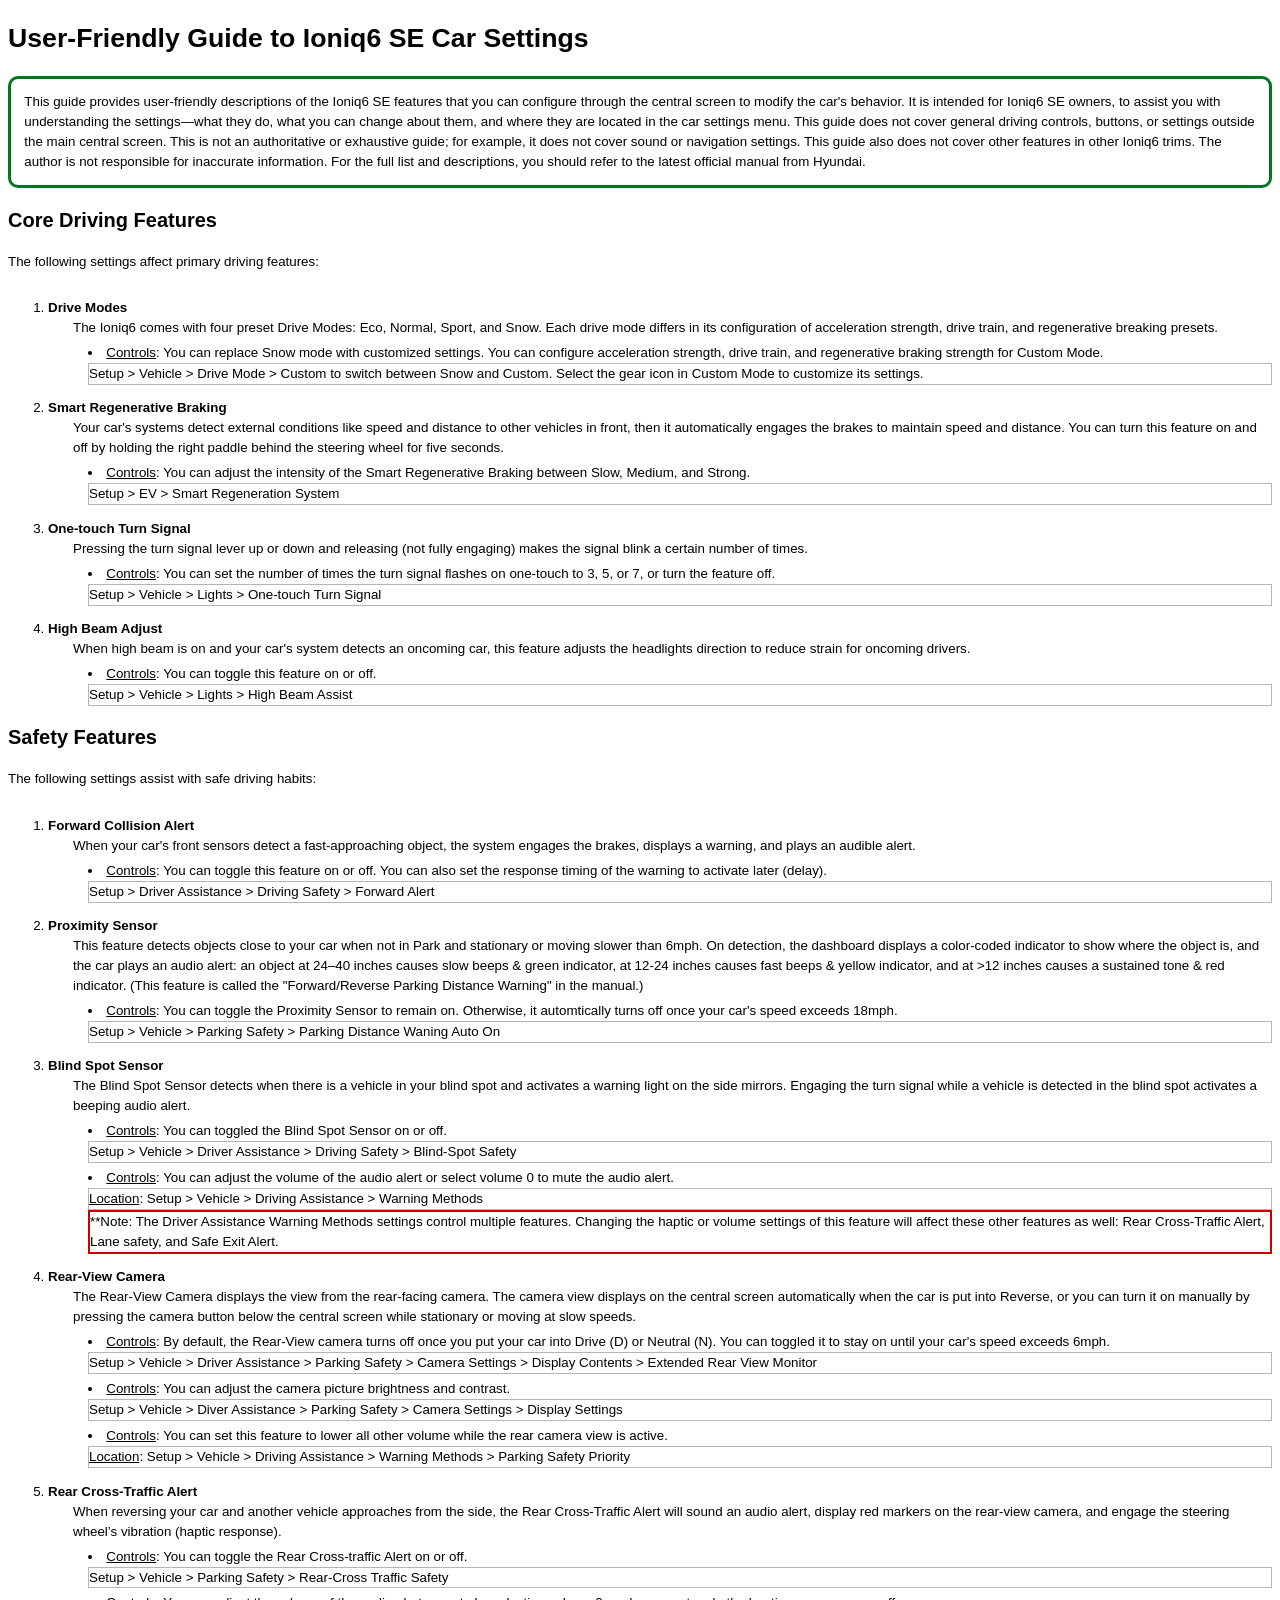
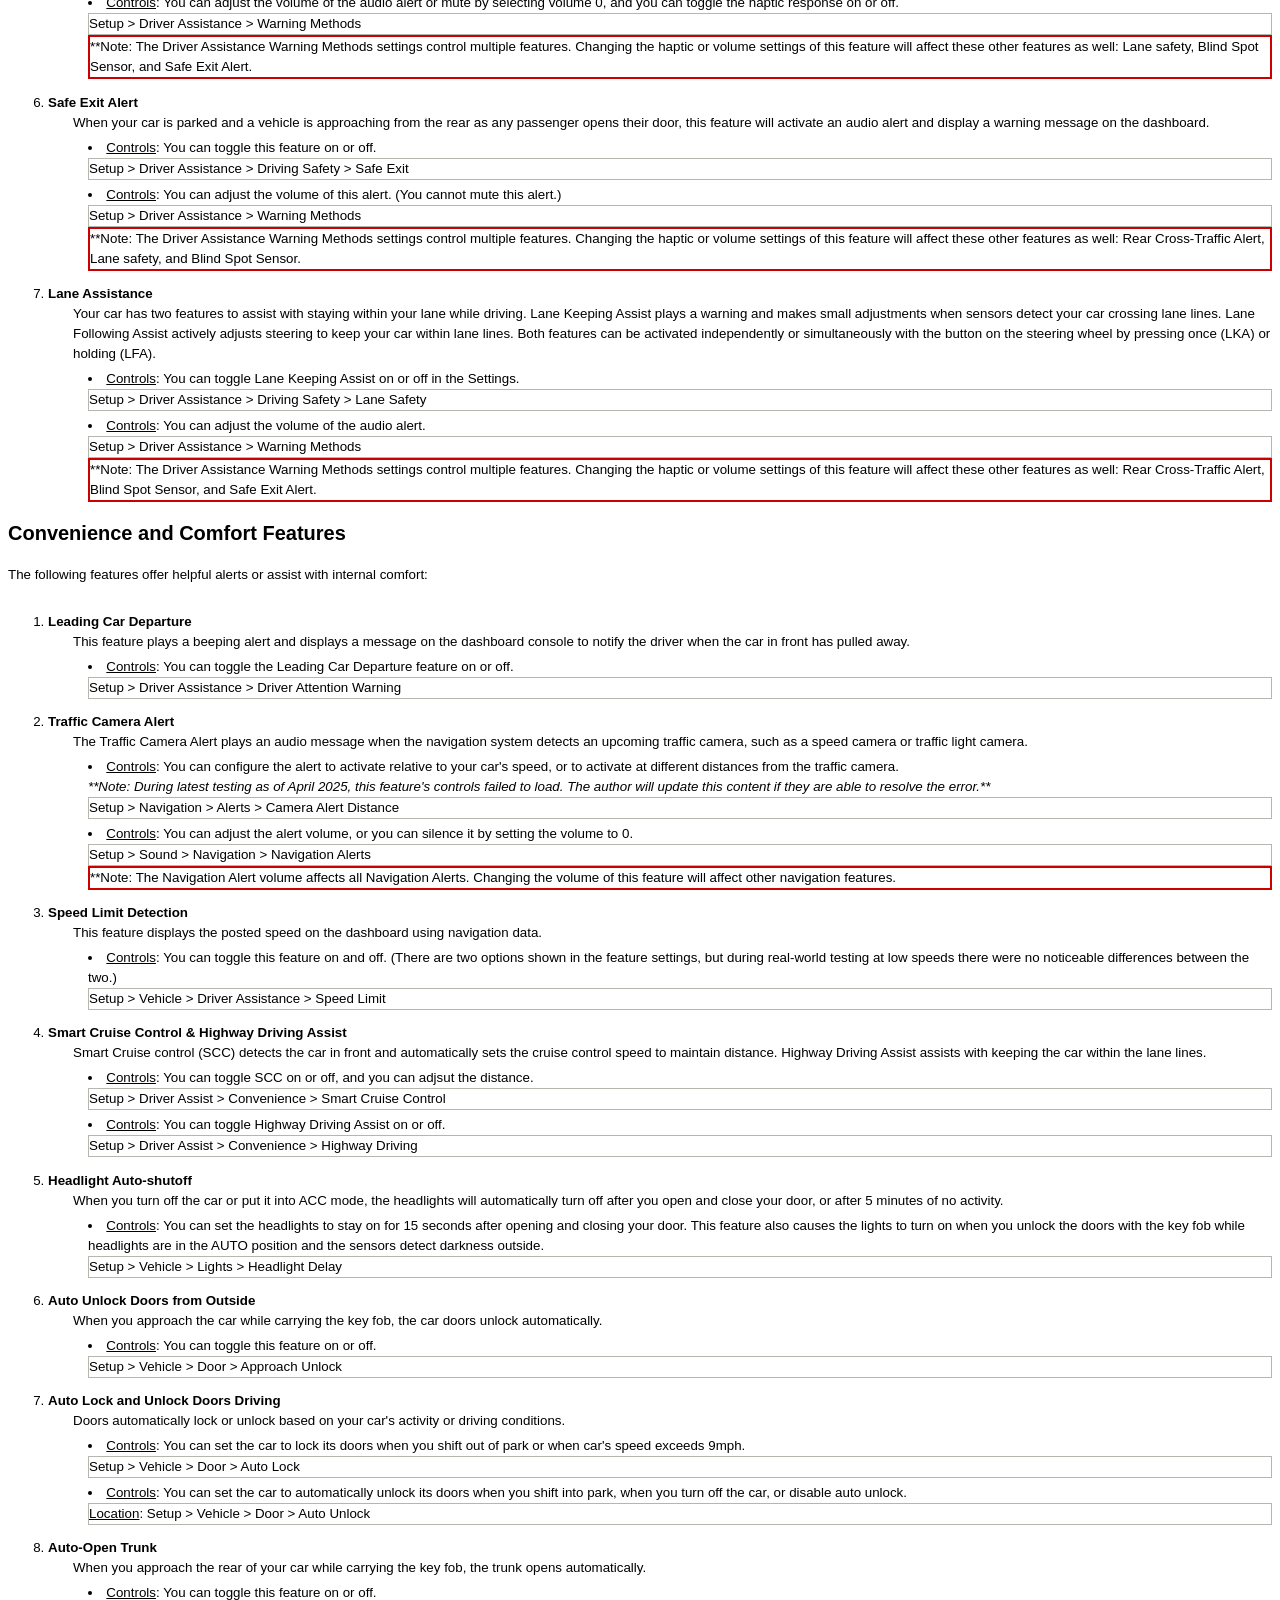
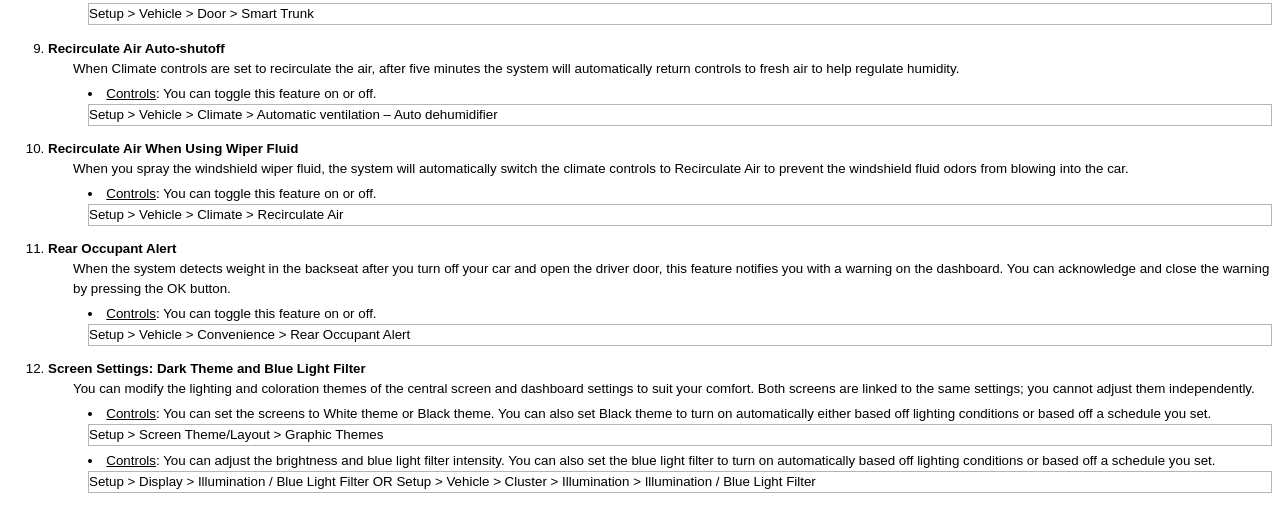
==== assets/files/Ionic6-Manual.html @ aa96e84f "Updated portfolio assets" ====
<!DOCTYPE HTML>
<html>
   <head>
      <meta http-equiv="Content-Type" content="text/html; charset=UTF-8">
      <title>User-Friendly Guide to Ioniq6 SE Car Settings</title>
   </head>
   <body style="font-family:Arial;font-size:10pt;line-height:1.5">
      <h1>User-Friendly Guide to Ioniq6 SE Car Settings</h1>
      <div>
         <p style="border-width:3px;border-style:solid;border-color:#047521;border-radius:10px;padding:1em;">
            	This guide provides user-friendly descriptions of the Ioniq6 SE features that you
            can configure through the central screen to modify the car's behavior. It is intended
            for Ioniq6 SE owners, to assist you with understanding the settings—what they do,
            what you can change about them, and where they are located in the car settings menu.
            This guide does not cover general driving controls, buttons, or settings outside the
            main central screen. This is not an authoritative or exhaustive guide; for example,
            it does not cover sound or navigation settings. This guide also does not cover other
            features in other Ioniq6 trims. The author is not responsible for inaccurate information.
            For the full list and descriptions, you should refer to the latest official manual
            from Hyundai.
            	</p>
      </div>
      <div>
         <h2>Core Driving Features</h2>
         <p>The following settings affect primary driving features:</p>
         <ol>
            <div>
               <li style="padding-top:1em"> <b>Drive Modes</b> <br><div style="padding-left:25px"> The Ioniq6 comes with four preset Drive Modes: Eco, Normal, Sport, and Snow. Each
                     drive mode differs in its configuration of acceleration strength, drive train, and
                     regenerative breaking presets.</div>
                  <ul style="padding-top:5px">
                     <li style="display:list-item;list-style-position:inside;list-style-type:disc"> <u>Controls</u>: You can replace Snow mode with customized settings. You can configure acceleration
                        strength, drive train, and regenerative braking strength for Custom Mode.</li>
                  </ul>
                  <div style="margin-left:40px;border-width:1px;border-style:solid;border-color:#b4b7ae"> Setup &gt; Vehicle &gt; Drive Mode &gt; Custom to switch between Snow and Custom. Select the
                     gear icon in Custom Mode to customize its settings.</div>
               </li>
               <li style="padding-top:1em"> <b>Smart Regenerative Braking</b> <br><div style="padding-left:25px"> Your car's systems detect external conditions like speed and distance to other vehicles
                     in front, then it automatically engages the brakes to maintain speed and distance.
                     You can turn this feature on and off by holding the right paddle behind the steering
                     wheel for five seconds.</div>
                  <ul style="padding-top:5px">
                     <li style="display:list-item;list-style-position:inside;list-style-type:disc"> <u>Controls</u>: You can adjust the intensity of the Smart Regenerative Braking between Slow, Medium,
                        and Strong.</li>
                  </ul>
                  <div style="margin-left:40px;border-width:1px;border-style:solid;border-color:#b4b7ae"> Setup &gt; EV &gt; Smart Regeneration System </div>
               </li>
               <li style="padding-top:1em"> <b>One-touch Turn Signal</b> <br><div style="padding-left:25px"> Pressing the turn signal lever up or down and releasing (not fully engaging) makes
                     the signal blink a certain number of times.</div>
                  <ul style="padding-top:5px">
                     <li style="display:list-item;list-style-position:inside;list-style-type:disc"> <u>Controls</u>: You can set the number of times the turn signal flashes on one-touch to 3, 5, or
                        7, or turn the feature off.</li>
                  </ul>
                  <div style="margin-left:40px;border-width:1px;border-style:solid;border-color:#b4b7ae"> Setup &gt; Vehicle &gt; Lights &gt; One-touch Turn Signal</div>
               </li>
               <li style="padding-top:1em"> <b>High Beam Adjust</b> <br><div style="padding-left:25px"> When high beam is on and your car's system detects an oncoming car, this feature
                     adjusts the headlights direction to reduce strain for oncoming drivers.</div>
                  <ul style="padding-top:5px">
                     <li style="display:list-item;list-style-position:inside;list-style-type:disc"> <u>Controls</u>: You can toggle this feature on or off.</li>
                  </ul>
                  <div style="margin-left:40px;border-width:1px;border-style:solid;border-color:#b4b7ae"> Setup &gt; Vehicle &gt; Lights &gt; High Beam Assist</div>
               </li>
            </div>
         </ol>
      </div>
      <div>
         <h2>Safety Features</h2>
         <p>The following settings assist with safe driving habits:</p>
         <ol>
            <div>
               <li style="padding-top:1em"> <b>Forward Collision Alert</b> <br><div style="padding-left:25px"> When your car's front sensors detect a fast-approaching object, the system engages
                     the brakes, displays a warning, and plays an audible alert.</div>
                  <ul style="padding-top:5px">
                     <li style="display:list-item;list-style-position:inside;list-style-type:disc"> <u>Controls</u>: You can toggle this feature on or off. You can also set the response timing of the
                        warning to activate later (delay).</li>
                  </ul>
                  <div style="margin-left:40px;border-width:1px;border-style:solid;border-color:#b4b7ae"> Setup &gt; Driver Assistance &gt; Driving Safety &gt; Forward Alert</div>
               </li>
               <li style="padding-top:1em"> <b>Proximity Sensor</b> <br><div style="padding-left:25px">This feature detects objects close to your car when not in Park and stationary or
                     moving slower than 6mph. On detection, the dashboard displays a color-coded indicator
                     to show where the object is, and the car plays an audio alert: an object at 24–40
                     inches causes slow beeps &amp; green indicator, at 12-24 inches causes fast beeps &amp; yellow
                     indicator, and at &gt;12 inches causes a sustained tone &amp; red indicator. (This feature
                     is called the "Forward/Reverse Parking Distance Warning" in the manual.) </div>
                  <ul style="padding-top:5px">
                     <li style="display:list-item;list-style-position:inside;list-style-type:disc"> <u>Controls</u>: You can toggle the Proximity Sensor to remain on. Otherwise, it automtically turns
                        off once your car's speed exceeds 18mph.</li>
                  </ul>
                  <div style="margin-left:40px;border-width:1px;border-style:solid;border-color:#b4b7ae"> Setup &gt; Vehicle &gt; Parking Safety &gt; Parking Distance Waning Auto On </div>
               </li>
               <li style="padding-top:1em"> <b>Blind Spot Sensor</b> <br><div style="padding-left:25px">The Blind Spot Sensor detects when there is a vehicle in your blind spot and activates
                     a warning light on the side mirrors. Engaging the turn signal while a vehicle is detected
                     in the blind spot activates a beeping audio alert.</div>
                  <ul style="padding-top:5px">
                     <li style="display:list-item;list-style-position:inside;list-style-type:disc"> <u>Controls</u>: You can toggled the Blind Spot Sensor on or off.</li>
                  </ul>
                  <div style="margin-left:40px;border-width:1px;border-style:solid;border-color:#b4b7ae">Setup &gt; Vehicle &gt; Driver Assistance &gt; Driving Safety &gt; Blind-Spot Safety</div>
                  <ul style="padding-top:5px">
                     <li style="display:list-item;list-style-position:inside;list-style-type:disc"> <u>Controls</u>: You can adjust the volume of the audio alert or select volume 0 to mute the audio
                        alert.</li>
                  </ul>
                  <div style="margin-left:40px;border-width:1px;border-style:solid;border-color:#b4b7ae"> <u>Location</u>: Setup &gt; Vehicle &gt; Driving Assistance &gt; Warning Methods </div>
                  <div style="margin-left:40px;border-width:2px;border-style:solid;border-color:#cc0000">**Note: The Driver Assistance Warning Methods settings control multiple features.
                     Changing the haptic or volume settings of this feature will affect these other features
                     as well: Rear Cross-Traffic Alert, Lane safety, and Safe Exit Alert. </div>
               </li>
               <li style="padding-top:1em"> <b>Rear-View Camera</b> <br><div style="padding-left:25px">The Rear-View Camera displays the view from the rear-facing camera. The camera view
                     displays on the central screen automatically when the car is put into Reverse, or
                     you can turn it on manually by pressing the camera button below the central screen
                     while stationary or moving at slow speeds.</div>
                  <ul style="padding-top:5px">
                     <li style="display:list-item;list-style-position:inside;list-style-type:disc"> <u>Controls</u>: By default, the Rear-View camera turns off once you put your car into Drive (D)
                        or Neutral (N). You can toggled it to stay on until your car's speed exceeds 6mph.</li>
                  </ul>
                  <div style="margin-left:40px;border-width:1px;border-style:solid;border-color:#b4b7ae">Setup &gt; Vehicle &gt; Driver Assistance &gt; Parking Safety &gt; Camera Settings &gt; Display Contents
                     &gt; Extended Rear View Monitor</div>
                  <ul style="padding-top:5px">
                     <li style="display:list-item;list-style-position:inside;list-style-type:disc"> <u>Controls</u>: You can adjust the camera picture brightness and contrast.</li>
                  </ul>
                  <div style="margin-left:40px;border-width:1px;border-style:solid;border-color:#b4b7ae">Setup &gt; Vehicle &gt; Diver Assistance &gt; Parking Safety &gt; Camera Settings &gt; Display Settings</div>
                  <ul style="padding-top:5px">
                     <li style="display:list-item;list-style-position:inside;list-style-type:disc"> <u>Controls</u>: You can set this feature to lower all other volume while the rear camera view is
                        active.</li>
                  </ul>
                  <div style="margin-left:40px;border-width:1px;border-style:solid;border-color:#b4b7ae"> <u>Location</u>: Setup &gt; Vehicle &gt; Driving Assistance &gt; Warning Methods &gt; Parking Safety Priority</div>
               </li>
               <li style="padding-top:1em"> <b>Rear Cross-Traffic Alert</b> <br><div style="padding-left:25px">When reversing your car and another vehicle approaches from the side, the Rear Cross-Traffic
                     Alert will sound an audio alert, display red markers on the rear-view camera, and
                     engage the steering wheel’s vibration (haptic response).</div>
                  <ul style="padding-top:5px">
                     <li style="display:list-item;list-style-position:inside;list-style-type:disc"> <u>Controls</u>: You can toggle the Rear Cross-traffic Alert on or off.</li>
                  </ul>
                  <div style="margin-left:40px;border-width:1px;border-style:solid;border-color:#b4b7ae">Setup &gt; Vehicle &gt; Parking Safety &gt; Rear-Cross Traffic Safety</div>
                  <ul style="padding-top:5px">
                     <li style="display:list-item;list-style-position:inside;list-style-type:disc"> <u>Controls</u>: You can adjust the volume of the audio alert or mute by selecting volume 0, and
                        you can toggle the haptic response on or off.</li>
                  </ul>
                  <div style="margin-left:40px;border-width:1px;border-style:solid;border-color:#b4b7ae">Setup &gt; Driver Assistance &gt; Warning Methods </div>
                  <div style="margin-left:40px;border-width:2px;border-style:solid;border-color:#cc0000">**Note: The Driver Assistance Warning Methods settings control multiple features.
                     Changing the haptic or volume settings of this feature will affect these other features
                     as well: Lane safety, Blind Spot Sensor, and Safe Exit Alert. </div>
               </li>
               <li style="padding-top:1em"> <b>Safe Exit Alert</b> <br><div style="padding-left:25px">When your car is parked and a vehicle is approaching from the rear as any passenger
                     opens their door, this feature will activate an audio alert and display a warning
                     message on the dashboard.</div>
                  <ul style="padding-top:5px">
                     <li style="display:list-item;list-style-position:inside;list-style-type:disc"> <u>Controls</u>: You can toggle this feature on or off.</li>
                  </ul>
                  <div style="margin-left:40px;border-width:1px;border-style:solid;border-color:#b4b7ae"> Setup &gt; Driver Assistance &gt; Driving Safety &gt; Safe Exit</div>
                  <ul style="padding-top:5px">
                     <li style="display:list-item;list-style-position:inside;list-style-type:disc"> <u>Controls</u>: You can adjust the volume of this alert. (You cannot mute this alert.) </li>
                  </ul>
                  <div style="margin-left:40px;border-width:1px;border-style:solid;border-color:#b4b7ae">Setup &gt; Driver Assistance &gt; Warning Methods </div>
                  <div style="margin-left:40px;border-width:2px;border-style:solid;border-color:#cc0000">**Note: The Driver Assistance Warning Methods settings control multiple features.
                     Changing the haptic or volume settings of this feature will affect these other features
                     as well: Rear Cross-Traffic Alert, Lane safety, and Blind Spot Sensor. </div>
               </li>
               <li style="padding-top:1em"> <b>Lane Assistance</b> <br><div style="padding-left:25px"> Your car has two features to assist with staying within your lane while driving.
                     Lane Keeping Assist plays a warning and makes small adjustments when sensors detect
                     your car crossing lane lines. Lane Following Assist actively adjusts steering to keep
                     your car within lane lines. Both features can be activated independently or simultaneously
                     with the button on the steering wheel by pressing once (LKA) or holding (LFA).</div>
                  <ul style="padding-top:5px">
                     <li style="display:list-item;list-style-position:inside;list-style-type:disc"> <u>Controls</u>: You can toggle Lane Keeping Assist on or off in the Settings.</li>
                  </ul>
                  <div style="margin-left:40px;border-width:1px;border-style:solid;border-color:#b4b7ae"> Setup &gt; Driver Assistance &gt; Driving Safety &gt; Lane Safety</div>
                  <ul style="padding-top:5px">
                     <li style="display:list-item;list-style-position:inside;list-style-type:disc"> <u>Controls</u>: You can adjust the volume of the audio alert.</li>
                  </ul>
                  <div style="margin-left:40px;border-width:1px;border-style:solid;border-color:#b4b7ae"> Setup &gt; Driver Assistance &gt; Warning Methods </div>
                  <div style="margin-left:40px;border-width:2px;border-style:solid;border-color:#cc0000">**Note: The Driver Assistance Warning Methods settings control multiple features.
                     Changing the haptic or volume settings of this feature will affect these other features
                     as well: Rear Cross-Traffic Alert, Blind Spot Sensor, and Safe Exit Alert. </div>
               </li>
            </div>
         </ol>
      </div>
      <div>
         <h2>Convenience and Comfort Features</h2>
         <p>The following features offer helpful alerts or assist with internal comfort:</p>
         <ol>
            <div>
               <li style="padding-top:1em"> <b>Leading Car Departure</b> <br><div style="padding-left:25px">This feature plays a beeping alert and displays a message on the dashboard console
                     to notify the driver when the car in front has pulled away.</div>
                  <ul style="padding-top:5px">
                     <li style="display:list-item;list-style-position:inside;list-style-type:disc"> <u>Controls</u>: You can toggle the Leading Car Departure feature on or off.</li>
                  </ul>
                  <div style="margin-left:40px;border-width:1px;border-style:solid;border-color:#b4b7ae"> Setup &gt; Driver Assistance &gt; Driver Attention Warning</div>
               </li>
               <li style="padding-top:1em"> <b>Traffic Camera Alert</b> <br><div style="padding-left:25px"> The Traffic Camera Alert plays an audio message when the navigation system detects
                     an upcoming traffic camera, such as a speed camera or traffic light camera.</div>
                  <ul style="padding-top:5px">
                     <li style="display:list-item;list-style-position:inside;list-style-type:disc"> <u>Controls</u>: You can configure the alert to activate relative to your car's speed, or to activate
                        at different distances from the traffic camera. <br><i>**Note: During latest testing as of April 2025, this feature's controls failed to
                           load. The author will update this content if they are able to resolve the error.**</i> </li>
                  </ul>
                  <div style="margin-left:40px;border-width:1px;border-style:solid;border-color:#b4b7ae"> Setup &gt; Navigation &gt; Alerts &gt; Camera Alert Distance</div>
                  <ul style="padding-top:5px">
                     <li style="display:list-item;list-style-position:inside;list-style-type:disc"> <u>Controls</u>: You can adjust the alert volume, or you can silence it by setting the volume to
                        0.</li>
                  </ul>
                  <div style="margin-left:40px;border-width:1px;border-style:solid;border-color:#b4b7ae"> Setup &gt; Sound &gt; Navigation &gt; Navigation Alerts </div>
                  <div style="margin-left:40px;border-width:2px;border-style:solid;border-color:#cc0000">**Note: The Navigation Alert volume affects all Navigation Alerts. Changing the volume
                     of this feature will affect other navigation features. </div>
               </li>
               <li style="padding-top:1em"> <b>Speed Limit Detection</b> <br><div style="padding-left:25px"> This feature displays the posted speed on the dashboard using navigation data.</div>
                  <ul style="padding-top:5px">
                     <li style="display:list-item;list-style-position:inside;list-style-type:disc"> <u>Controls</u>: You can toggle this feature on and off. (There are two options shown in the feature
                        settings, but during real-world testing at low speeds there were no noticeable differences
                        between the two.) </li>
                  </ul>
                  <div style="margin-left:40px;border-width:1px;border-style:solid;border-color:#b4b7ae"> Setup &gt; Vehicle &gt; Driver Assistance &gt; Speed Limit </div>
               </li>
               <li style="padding-top:1em"> <b>Smart Cruise Control &amp; Highway Driving Assist </b> <br><div style="padding-left:25px"> Smart Cruise control (SCC) detects the car in front and automatically sets the cruise
                     control speed to maintain distance. Highway Driving Assist assists with keeping the
                     car within the lane lines.</div>
                  <ul style="padding-top:5px">
                     <li style="display:list-item;list-style-position:inside;list-style-type:disc"> <u>Controls</u>: You can toggle SCC on or off, and you can adjsut the distance.</li>
                  </ul>
                  <div style="margin-left:40px;border-width:1px;border-style:solid;border-color:#b4b7ae"> Setup &gt; Driver Assist &gt; Convenience &gt; Smart Cruise Control</div>
                  <ul style="padding-top:5px">
                     <li style="display:list-item;list-style-position:inside;list-style-type:disc"> <u>Controls</u>: You can toggle Highway Driving Assist on or off.</li>
                  </ul>
                  <div style="margin-left:40px;border-width:1px;border-style:solid;border-color:#b4b7ae"> Setup &gt; Driver Assist &gt; Convenience &gt; Highway Driving</div>
               </li>
               <li style="padding-top:1em"> <b>Headlight Auto-shutoff</b> <br><div style="padding-left:25px"> When you turn off the car or put it into ACC mode, the headlights will automatically
                     turn off after you open and close your door, or after 5 minutes of no activity.</div>
                  <ul style="padding-top:5px">
                     <li style="display:list-item;list-style-position:inside;list-style-type:disc"> <u>Controls</u>: You can set the headlights to stay on for 15 seconds after opening and closing your
                        door. This feature also causes the lights to turn on when you unlock the doors with
                        the key fob while headlights are in the AUTO position and the sensors detect darkness
                        outside.</li>
                  </ul>
                  <div style="margin-left:40px;border-width:1px;border-style:solid;border-color:#b4b7ae"> Setup &gt; Vehicle &gt; Lights &gt; Headlight Delay</div>
               </li>
               <li style="padding-top:1em"> <b>Auto Unlock Doors from Outside</b> <br><div style="padding-left:25px"> When you approach the car while carrying the key fob, the car doors unlock automatically.</div>
                  <ul style="padding-top:5px">
                     <li style="display:list-item;list-style-position:inside;list-style-type:disc"> <u>Controls</u>: You can toggle this feature on or off.</li>
                  </ul>
                  <div style="margin-left:40px;border-width:1px;border-style:solid;border-color:#b4b7ae"> Setup &gt; Vehicle &gt; Door &gt; Approach Unlock</div>
               </li>
               <li style="padding-top:1em"> <b>Auto Lock and Unlock Doors Driving</b> <br><div style="padding-left:25px"> Doors automatically lock or unlock based on your car's activity or driving conditions.</div>
                  <ul style="padding-top:5px">
                     <li style="display:list-item;list-style-position:inside;list-style-type:disc"> <u>Controls</u>: You can set the car to lock its doors when you shift out of park or when car's speed
                        exceeds 9mph.</li>
                  </ul>
                  <div style="margin-left:40px;border-width:1px;border-style:solid;border-color:#b4b7ae"> Setup &gt; Vehicle &gt; Door &gt; Auto Lock</div>
                  <ul style="padding-top:5px">
                     <li style="display:list-item;list-style-position:inside;list-style-type:disc"> <u>Controls</u>: You can set the car to automatically unlock its doors when you shift into park,
                        when you turn off the car, or disable auto unlock.</li>
                  </ul>
                  <div style="margin-left:40px;border-width:1px;border-style:solid;border-color:#b4b7ae"> <u>Location</u>: Setup &gt; Vehicle &gt; Door &gt; Auto Unlock </div>
               </li>
               <li style="padding-top:1em"> <b>Auto-Open Trunk</b> <br><div style="padding-left:25px"> When you approach the rear of your car while carrying the key fob, the trunk opens
                     automatically.</div>
                  <ul style="padding-top:5px">
                     <li style="display:list-item;list-style-position:inside;list-style-type:disc"> <u>Controls</u>: You can toggle this feature on or off.</li>
                  </ul>
                  <div style="margin-left:40px;border-width:1px;border-style:solid;border-color:#b4b7ae">Setup &gt; Vehicle &gt; Door &gt; Smart Trunk</div>
               </li>
               <li style="padding-top:1em"> <b>Recirculate Air Auto-shutoff</b> <br><div style="padding-left:25px"> When Climate controls are set to recirculate the air, after five minutes the system
                     will automatically return controls to fresh air to help regulate humidity.</div>
                  <ul style="padding-top:5px">
                     <li style="display:list-item;list-style-position:inside;list-style-type:disc"> <u>Controls</u>: You can toggle this feature on or off.</li>
                  </ul>
                  <div style="margin-left:40px;border-width:1px;border-style:solid;border-color:#b4b7ae"> Setup &gt; Vehicle &gt; Climate &gt; Automatic ventilation – Auto dehumidifier</div>
               </li>
               <li style="padding-top:1em"> <b>Recirculate Air When Using Wiper Fluid</b> <br><div style="padding-left:25px"> When you spray the windshield wiper fluid, the system will automatically switch the
                     climate controls to Recirculate Air to prevent the windshield fluid odors from blowing
                     into the car.</div>
                  <ul style="padding-top:5px">
                     <li style="display:list-item;list-style-position:inside;list-style-type:disc"> <u>Controls</u>: You can toggle this feature on or off.</li>
                  </ul>
                  <div style="margin-left:40px;border-width:1px;border-style:solid;border-color:#b4b7ae"> Setup &gt; Vehicle &gt; Climate &gt; Recirculate Air</div>
               </li>
               <li style="padding-top:1em"> <b>Rear Occupant Alert</b> <br><div style="padding-left:25px"> When the system detects weight in the backseat after you turn off your car and open
                     the driver door, this feature notifies you with a warning on the dashboard. You can
                     acknowledge and close the warning by pressing the OK button.</div>
                  <ul style="padding-top:5px">
                     <li style="display:list-item;list-style-position:inside;list-style-type:disc"> <u>Controls</u>: You can toggle this feature on or off.</li>
                  </ul>
                  <div style="margin-left:40px;border-width:1px;border-style:solid;border-color:#b4b7ae"> Setup &gt; Vehicle &gt; Convenience &gt; Rear Occupant Alert</div>
               </li>
               <li style="padding-top:1em"> <b>Screen Settings: Dark Theme and Blue Light Filter</b> <br><div style="padding-left:25px"> You can modify the lighting and coloration themes of the central screen and dashboard
                     settings to suit your comfort. Both screens are linked to the same settings; you cannot
                     adjust them independently.</div>
                  <ul style="padding-top:5px">
                     <li style="display:list-item;list-style-position:inside;list-style-type:disc"> <u>Controls</u>: You can set the screens to White theme or Black theme. You can also set Black theme
                        to turn on automatically either based off lighting conditions or based off a schedule
                        you set.</li>
                  </ul>
                  <div style="margin-left:40px;border-width:1px;border-style:solid;border-color:#b4b7ae"> Setup &gt; Screen Theme/Layout &gt; Graphic Themes</div>
                  <ul style="padding-top:5px">
                     <li style="display:list-item;list-style-position:inside;list-style-type:disc"> <u>Controls</u>: You can adjust the brightness and blue light filter intensity. You can also set
                        the blue light filter to turn on automatically based off lighting conditions or based
                        off a schedule you set.</li>
                  </ul>
                  <div style="margin-left:40px;border-width:1px;border-style:solid;border-color:#b4b7ae"> Setup &gt; Display &gt; Illumination / Blue Light Filter OR Setup &gt; Vehicle &gt; Cluster &gt;
                     Illumination &gt; Illumination / Blue Light Filter</div>
               </li>
            </div>
         </ol>
      </div>
   </body>
</html>
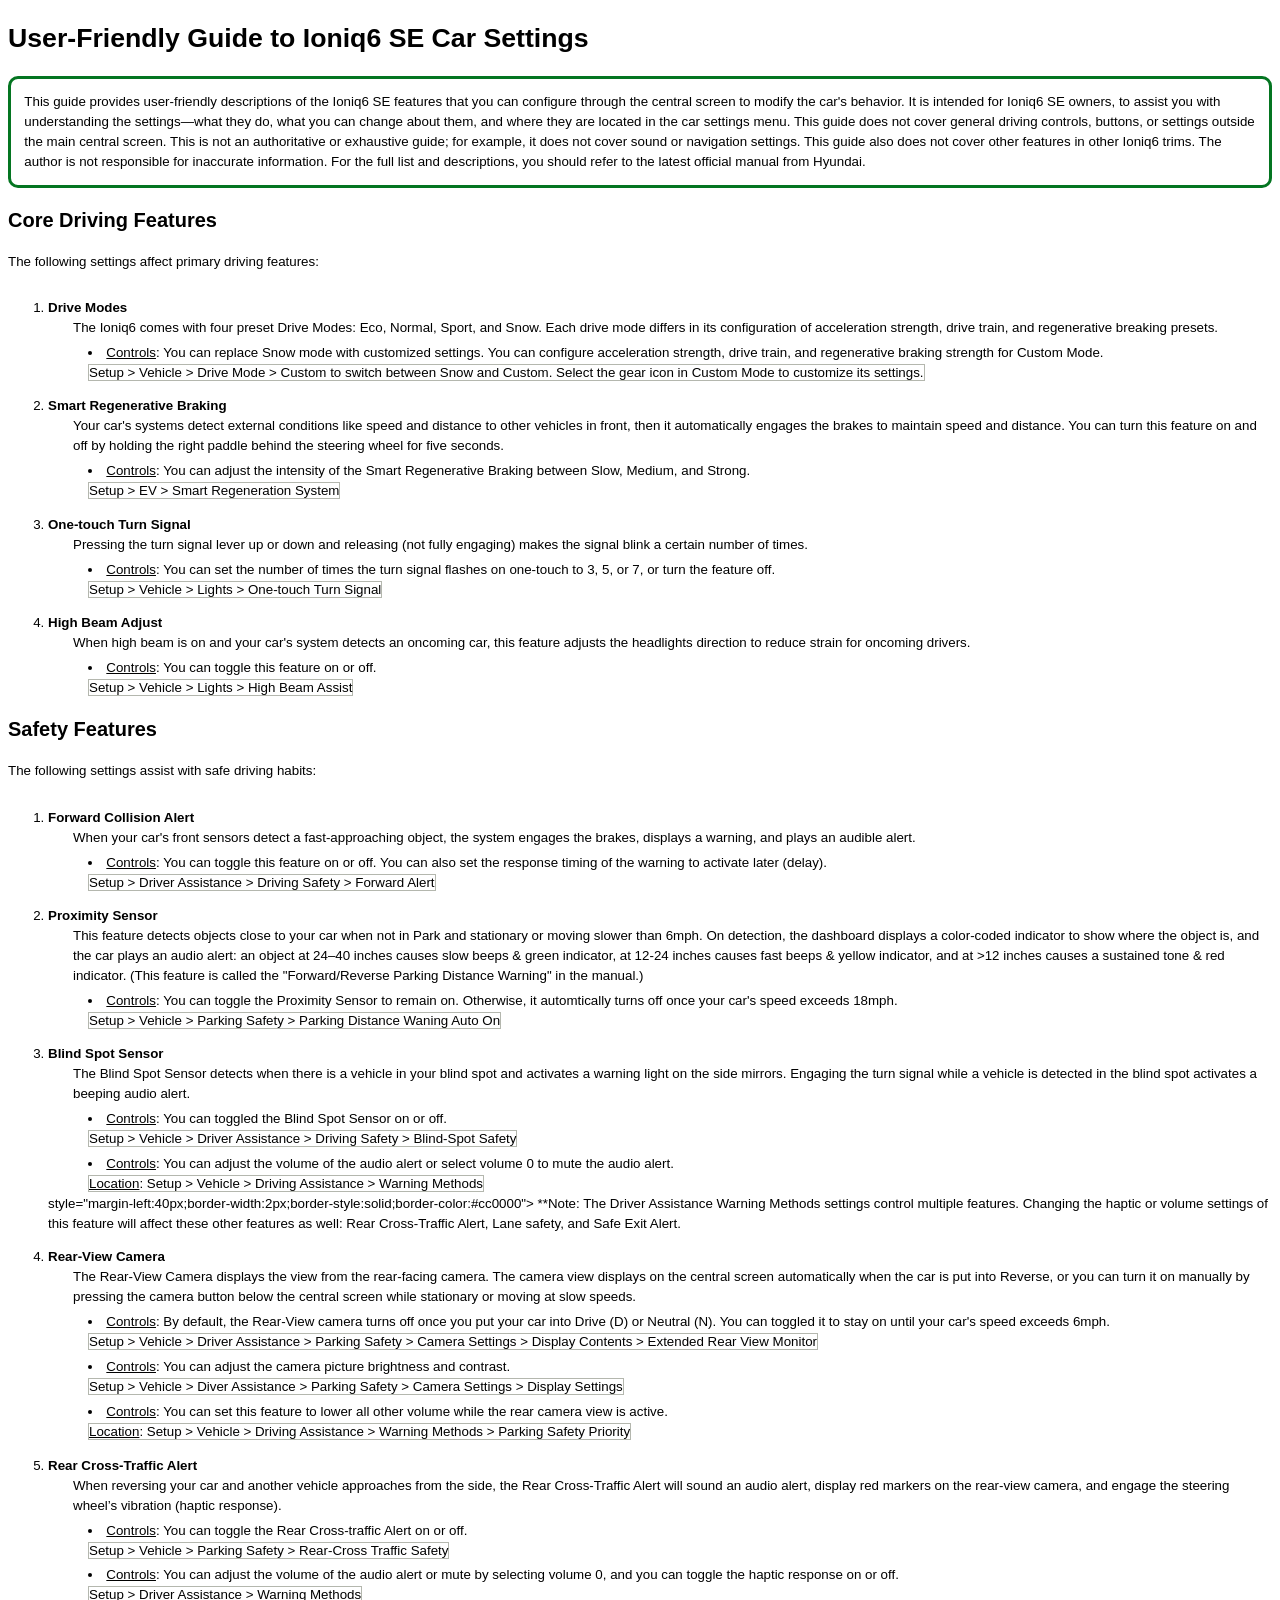
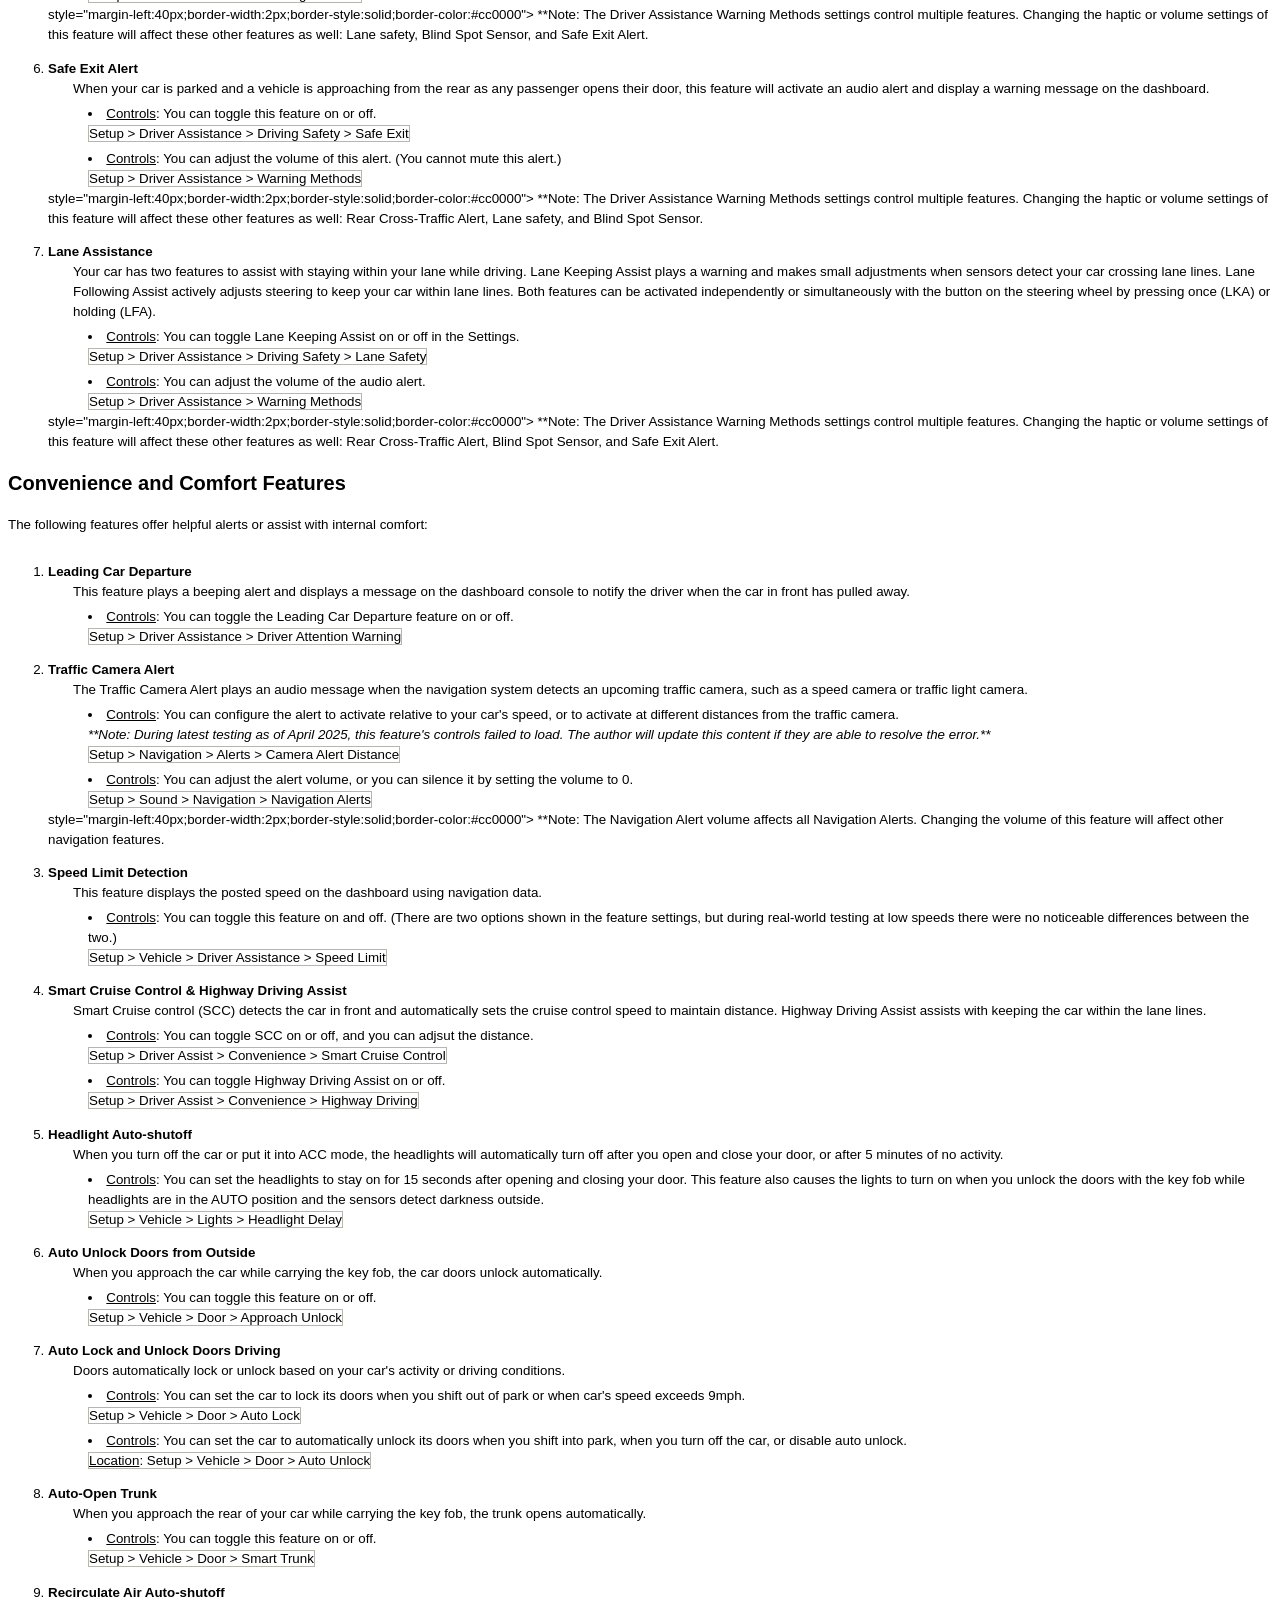
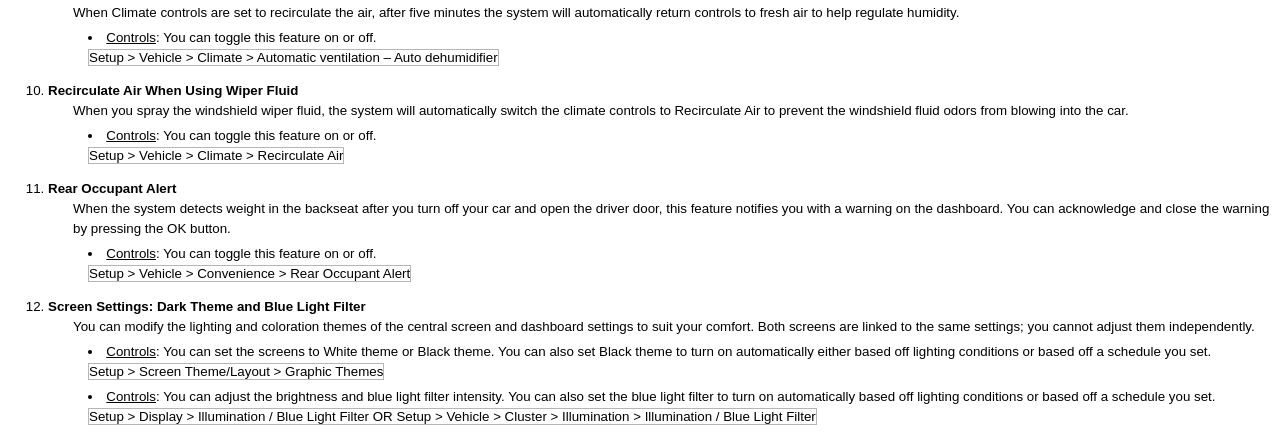
==== commit 0bcb9cd8: "File fixes Updated XML to render the code" ====
--- a/assets/files/Ionic6-Manual.html
+++ b/assets/files/Ionic6-Manual.html
@@ -32,8 +32,8 @@
                      <li style="display:list-item;list-style-position:inside;list-style-type:disc"> <u>Controls</u>: You can replace Snow mode with customized settings. You can configure acceleration
                         strength, drive train, and regenerative braking strength for Custom Mode.</li>
                   </ul>
-                  <div style="margin-left:40px;border-width:1px;border-style:solid;border-color:#b4b7ae"> Setup &gt; Vehicle &gt; Drive Mode &gt; Custom to switch between Snow and Custom. Select the
-                     gear icon in Custom Mode to customize its settings.</div>
+                  <div><span style="margin-left:40px;border-width:1px;border-style:solid;border-color:#b4b7ae"> Setup &gt; Vehicle &gt; Drive Mode &gt; Custom to switch between Snow and Custom. Select the
+                        gear icon in Custom Mode to customize its settings.</span></div>
                </li>
                <li style="padding-top:1em"> <b>Smart Regenerative Braking</b> <br><div style="padding-left:25px"> Your car's systems detect external conditions like speed and distance to other vehicles
                      in front, then it automatically engages the brakes to maintain speed and distance.
@@ -43,7 +43,7 @@
                      <li style="display:list-item;list-style-position:inside;list-style-type:disc"> <u>Controls</u>: You can adjust the intensity of the Smart Regenerative Braking between Slow, Medium,
                         and Strong.</li>
                   </ul>
-                  <div style="margin-left:40px;border-width:1px;border-style:solid;border-color:#b4b7ae"> Setup &gt; EV &gt; Smart Regeneration System </div>
+                  <div><span style="margin-left:40px;border-width:1px;border-style:solid;border-color:#b4b7ae"> Setup &gt; EV &gt; Smart Regeneration System </span></div>
                </li>
                <li style="padding-top:1em"> <b>One-touch Turn Signal</b> <br><div style="padding-left:25px"> Pressing the turn signal lever up or down and releasing (not fully engaging) makes
                      the signal blink a certain number of times.</div>
@@ -51,14 +51,14 @@
                      <li style="display:list-item;list-style-position:inside;list-style-type:disc"> <u>Controls</u>: You can set the number of times the turn signal flashes on one-touch to 3, 5, or
                         7, or turn the feature off.</li>
                   </ul>
-                  <div style="margin-left:40px;border-width:1px;border-style:solid;border-color:#b4b7ae"> Setup &gt; Vehicle &gt; Lights &gt; One-touch Turn Signal</div>
+                  <div><span style="margin-left:40px;border-width:1px;border-style:solid;border-color:#b4b7ae"> Setup &gt; Vehicle &gt; Lights &gt; One-touch Turn Signal</span></div>
                </li>
                <li style="padding-top:1em"> <b>High Beam Adjust</b> <br><div style="padding-left:25px"> When high beam is on and your car's system detects an oncoming car, this feature
                      adjusts the headlights direction to reduce strain for oncoming drivers.</div>
                   <ul style="padding-top:5px">
                      <li style="display:list-item;list-style-position:inside;list-style-type:disc"> <u>Controls</u>: You can toggle this feature on or off.</li>
                   </ul>
-                  <div style="margin-left:40px;border-width:1px;border-style:solid;border-color:#b4b7ae"> Setup &gt; Vehicle &gt; Lights &gt; High Beam Assist</div>
+                  <div><span style="margin-left:40px;border-width:1px;border-style:solid;border-color:#b4b7ae"> Setup &gt; Vehicle &gt; Lights &gt; High Beam Assist</span></div>
                </li>
             </div>
          </ol>
@@ -74,7 +74,7 @@
                      <li style="display:list-item;list-style-position:inside;list-style-type:disc"> <u>Controls</u>: You can toggle this feature on or off. You can also set the response timing of the
                         warning to activate later (delay).</li>
                   </ul>
-                  <div style="margin-left:40px;border-width:1px;border-style:solid;border-color:#b4b7ae"> Setup &gt; Driver Assistance &gt; Driving Safety &gt; Forward Alert</div>
+                  <div><span style="margin-left:40px;border-width:1px;border-style:solid;border-color:#b4b7ae"> Setup &gt; Driver Assistance &gt; Driving Safety &gt; Forward Alert</span></div>
                </li>
                <li style="padding-top:1em"> <b>Proximity Sensor</b> <br><div style="padding-left:25px">This feature detects objects close to your car when not in Park and stationary or
                      moving slower than 6mph. On detection, the dashboard displays a color-coded indicator
@@ -86,7 +86,7 @@
                      <li style="display:list-item;list-style-position:inside;list-style-type:disc"> <u>Controls</u>: You can toggle the Proximity Sensor to remain on. Otherwise, it automtically turns
                         off once your car's speed exceeds 18mph.</li>
                   </ul>
-                  <div style="margin-left:40px;border-width:1px;border-style:solid;border-color:#b4b7ae"> Setup &gt; Vehicle &gt; Parking Safety &gt; Parking Distance Waning Auto On </div>
+                  <div><span style="margin-left:40px;border-width:1px;border-style:solid;border-color:#b4b7ae"> Setup &gt; Vehicle &gt; Parking Safety &gt; Parking Distance Waning Auto On </span></div>
                </li>
                <li style="padding-top:1em"> <b>Blind Spot Sensor</b> <br><div style="padding-left:25px">The Blind Spot Sensor detects when there is a vehicle in your blind spot and activates
                      a warning light on the side mirrors. Engaging the turn signal while a vehicle is detected
@@ -94,15 +94,16 @@
                   <ul style="padding-top:5px">
                      <li style="display:list-item;list-style-position:inside;list-style-type:disc"> <u>Controls</u>: You can toggled the Blind Spot Sensor on or off.</li>
                   </ul>
-                  <div style="margin-left:40px;border-width:1px;border-style:solid;border-color:#b4b7ae">Setup &gt; Vehicle &gt; Driver Assistance &gt; Driving Safety &gt; Blind-Spot Safety</div>
+                  <div><span style="margin-left:40px;border-width:1px;border-style:solid;border-color:#b4b7ae">Setup &gt; Vehicle &gt; Driver Assistance &gt; Driving Safety &gt; Blind-Spot Safety</span></div>
                   <ul style="padding-top:5px">
                      <li style="display:list-item;list-style-position:inside;list-style-type:disc"> <u>Controls</u>: You can adjust the volume of the audio alert or select volume 0 to mute the audio
                         alert.</li>
                   </ul>
-                  <div style="margin-left:40px;border-width:1px;border-style:solid;border-color:#b4b7ae"> <u>Location</u>: Setup &gt; Vehicle &gt; Driving Assistance &gt; Warning Methods </div>
-                  <div style="margin-left:40px;border-width:2px;border-style:solid;border-color:#cc0000">**Note: The Driver Assistance Warning Methods settings control multiple features.
-                     Changing the haptic or volume settings of this feature will affect these other features
-                     as well: Rear Cross-Traffic Alert, Lane safety, and Safe Exit Alert. </div>
+                  <div><span style="margin-left:40px;border-width:1px;border-style:solid;border-color:#b4b7ae"> <u>Location</u>: Setup &gt; Vehicle &gt; Driving Assistance &gt; Warning Methods </span></div>
+                  <div><span> style="margin-left:40px;border-width:2px;border-style:solid;border-color:#cc0000"&gt;
+                        **Note: The Driver Assistance Warning Methods settings control multiple features.
+                        Changing the haptic or volume settings of this feature will affect these other features
+                        as well: Rear Cross-Traffic Alert, Lane safety, and Safe Exit Alert. </span></div>
                </li>
                <li style="padding-top:1em"> <b>Rear-View Camera</b> <br><div style="padding-left:25px">The Rear-View Camera displays the view from the rear-facing camera. The camera view
                      displays on the central screen automatically when the car is put into Reverse, or
@@ -112,17 +113,17 @@
                      <li style="display:list-item;list-style-position:inside;list-style-type:disc"> <u>Controls</u>: By default, the Rear-View camera turns off once you put your car into Drive (D)
                         or Neutral (N). You can toggled it to stay on until your car's speed exceeds 6mph.</li>
                   </ul>
-                  <div style="margin-left:40px;border-width:1px;border-style:solid;border-color:#b4b7ae">Setup &gt; Vehicle &gt; Driver Assistance &gt; Parking Safety &gt; Camera Settings &gt; Display Contents
-                     &gt; Extended Rear View Monitor</div>
+                  <div><span style="margin-left:40px;border-width:1px;border-style:solid;border-color:#b4b7ae">Setup &gt; Vehicle &gt; Driver Assistance &gt; Parking Safety &gt; Camera Settings &gt; Display Contents
+                        &gt; Extended Rear View Monitor</span></div>
                   <ul style="padding-top:5px">
                      <li style="display:list-item;list-style-position:inside;list-style-type:disc"> <u>Controls</u>: You can adjust the camera picture brightness and contrast.</li>
                   </ul>
-                  <div style="margin-left:40px;border-width:1px;border-style:solid;border-color:#b4b7ae">Setup &gt; Vehicle &gt; Diver Assistance &gt; Parking Safety &gt; Camera Settings &gt; Display Settings</div>
+                  <div><span style="margin-left:40px;border-width:1px;border-style:solid;border-color:#b4b7ae">Setup &gt; Vehicle &gt; Diver Assistance &gt; Parking Safety &gt; Camera Settings &gt; Display Settings</span></div>
                   <ul style="padding-top:5px">
                      <li style="display:list-item;list-style-position:inside;list-style-type:disc"> <u>Controls</u>: You can set this feature to lower all other volume while the rear camera view is
                         active.</li>
                   </ul>
-                  <div style="margin-left:40px;border-width:1px;border-style:solid;border-color:#b4b7ae"> <u>Location</u>: Setup &gt; Vehicle &gt; Driving Assistance &gt; Warning Methods &gt; Parking Safety Priority</div>
+                  <div><span style="margin-left:40px;border-width:1px;border-style:solid;border-color:#b4b7ae"> <u>Location</u>: Setup &gt; Vehicle &gt; Driving Assistance &gt; Warning Methods &gt; Parking Safety Priority</span></div>
                </li>
                <li style="padding-top:1em"> <b>Rear Cross-Traffic Alert</b> <br><div style="padding-left:25px">When reversing your car and another vehicle approaches from the side, the Rear Cross-Traffic
                      Alert will sound an audio alert, display red markers on the rear-view camera, and
@@ -130,15 +131,16 @@
                   <ul style="padding-top:5px">
                      <li style="display:list-item;list-style-position:inside;list-style-type:disc"> <u>Controls</u>: You can toggle the Rear Cross-traffic Alert on or off.</li>
                   </ul>
-                  <div style="margin-left:40px;border-width:1px;border-style:solid;border-color:#b4b7ae">Setup &gt; Vehicle &gt; Parking Safety &gt; Rear-Cross Traffic Safety</div>
+                  <div><span style="margin-left:40px;border-width:1px;border-style:solid;border-color:#b4b7ae">Setup &gt; Vehicle &gt; Parking Safety &gt; Rear-Cross Traffic Safety</span></div>
                   <ul style="padding-top:5px">
                      <li style="display:list-item;list-style-position:inside;list-style-type:disc"> <u>Controls</u>: You can adjust the volume of the audio alert or mute by selecting volume 0, and
                         you can toggle the haptic response on or off.</li>
                   </ul>
-                  <div style="margin-left:40px;border-width:1px;border-style:solid;border-color:#b4b7ae">Setup &gt; Driver Assistance &gt; Warning Methods </div>
-                  <div style="margin-left:40px;border-width:2px;border-style:solid;border-color:#cc0000">**Note: The Driver Assistance Warning Methods settings control multiple features.
-                     Changing the haptic or volume settings of this feature will affect these other features
-                     as well: Lane safety, Blind Spot Sensor, and Safe Exit Alert. </div>
+                  <div><span style="margin-left:40px;border-width:1px;border-style:solid;border-color:#b4b7ae">Setup &gt; Driver Assistance &gt; Warning Methods </span></div>
+                  <div><span> style="margin-left:40px;border-width:2px;border-style:solid;border-color:#cc0000"&gt;
+                        **Note: The Driver Assistance Warning Methods settings control multiple features.
+                        Changing the haptic or volume settings of this feature will affect these other features
+                        as well: Lane safety, Blind Spot Sensor, and Safe Exit Alert. </span></div>
                </li>
                <li style="padding-top:1em"> <b>Safe Exit Alert</b> <br><div style="padding-left:25px">When your car is parked and a vehicle is approaching from the rear as any passenger
                      opens their door, this feature will activate an audio alert and display a warning
@@ -146,14 +148,15 @@
                   <ul style="padding-top:5px">
                      <li style="display:list-item;list-style-position:inside;list-style-type:disc"> <u>Controls</u>: You can toggle this feature on or off.</li>
                   </ul>
-                  <div style="margin-left:40px;border-width:1px;border-style:solid;border-color:#b4b7ae"> Setup &gt; Driver Assistance &gt; Driving Safety &gt; Safe Exit</div>
+                  <div><span style="margin-left:40px;border-width:1px;border-style:solid;border-color:#b4b7ae"> Setup &gt; Driver Assistance &gt; Driving Safety &gt; Safe Exit</span></div>
                   <ul style="padding-top:5px">
                      <li style="display:list-item;list-style-position:inside;list-style-type:disc"> <u>Controls</u>: You can adjust the volume of this alert. (You cannot mute this alert.) </li>
                   </ul>
-                  <div style="margin-left:40px;border-width:1px;border-style:solid;border-color:#b4b7ae">Setup &gt; Driver Assistance &gt; Warning Methods </div>
-                  <div style="margin-left:40px;border-width:2px;border-style:solid;border-color:#cc0000">**Note: The Driver Assistance Warning Methods settings control multiple features.
-                     Changing the haptic or volume settings of this feature will affect these other features
-                     as well: Rear Cross-Traffic Alert, Lane safety, and Blind Spot Sensor. </div>
+                  <div><span style="margin-left:40px;border-width:1px;border-style:solid;border-color:#b4b7ae">Setup &gt; Driver Assistance &gt; Warning Methods </span></div>
+                  <div><span> style="margin-left:40px;border-width:2px;border-style:solid;border-color:#cc0000"&gt;
+                        **Note: The Driver Assistance Warning Methods settings control multiple features.
+                        Changing the haptic or volume settings of this feature will affect these other features
+                        as well: Rear Cross-Traffic Alert, Lane safety, and Blind Spot Sensor. </span></div>
                </li>
                <li style="padding-top:1em"> <b>Lane Assistance</b> <br><div style="padding-left:25px"> Your car has two features to assist with staying within your lane while driving.
                      Lane Keeping Assist plays a warning and makes small adjustments when sensors detect
@@ -163,14 +166,15 @@
                   <ul style="padding-top:5px">
                      <li style="display:list-item;list-style-position:inside;list-style-type:disc"> <u>Controls</u>: You can toggle Lane Keeping Assist on or off in the Settings.</li>
                   </ul>
-                  <div style="margin-left:40px;border-width:1px;border-style:solid;border-color:#b4b7ae"> Setup &gt; Driver Assistance &gt; Driving Safety &gt; Lane Safety</div>
+                  <div><span style="margin-left:40px;border-width:1px;border-style:solid;border-color:#b4b7ae"> Setup &gt; Driver Assistance &gt; Driving Safety &gt; Lane Safety</span></div>
                   <ul style="padding-top:5px">
                      <li style="display:list-item;list-style-position:inside;list-style-type:disc"> <u>Controls</u>: You can adjust the volume of the audio alert.</li>
                   </ul>
-                  <div style="margin-left:40px;border-width:1px;border-style:solid;border-color:#b4b7ae"> Setup &gt; Driver Assistance &gt; Warning Methods </div>
-                  <div style="margin-left:40px;border-width:2px;border-style:solid;border-color:#cc0000">**Note: The Driver Assistance Warning Methods settings control multiple features.
-                     Changing the haptic or volume settings of this feature will affect these other features
-                     as well: Rear Cross-Traffic Alert, Blind Spot Sensor, and Safe Exit Alert. </div>
+                  <div><span style="margin-left:40px;border-width:1px;border-style:solid;border-color:#b4b7ae"> Setup &gt; Driver Assistance &gt; Warning Methods </span></div>
+                  <div><span> style="margin-left:40px;border-width:2px;border-style:solid;border-color:#cc0000"&gt;
+                        **Note: The Driver Assistance Warning Methods settings control multiple features.
+                        Changing the haptic or volume settings of this feature will affect these other features
+                        as well: Rear Cross-Traffic Alert, Blind Spot Sensor, and Safe Exit Alert. </span></div>
                </li>
             </div>
          </ol>
@@ -185,7 +189,7 @@
                   <ul style="padding-top:5px">
                      <li style="display:list-item;list-style-position:inside;list-style-type:disc"> <u>Controls</u>: You can toggle the Leading Car Departure feature on or off.</li>
                   </ul>
-                  <div style="margin-left:40px;border-width:1px;border-style:solid;border-color:#b4b7ae"> Setup &gt; Driver Assistance &gt; Driver Attention Warning</div>
+                  <div><span style="margin-left:40px;border-width:1px;border-style:solid;border-color:#b4b7ae"> Setup &gt; Driver Assistance &gt; Driver Attention Warning</span></div>
                </li>
                <li style="padding-top:1em"> <b>Traffic Camera Alert</b> <br><div style="padding-left:25px"> The Traffic Camera Alert plays an audio message when the navigation system detects
                      an upcoming traffic camera, such as a speed camera or traffic light camera.</div>
@@ -194,14 +198,15 @@
                         at different distances from the traffic camera. <br><i>**Note: During latest testing as of April 2025, this feature's controls failed to
                            load. The author will update this content if they are able to resolve the error.**</i> </li>
                   </ul>
-                  <div style="margin-left:40px;border-width:1px;border-style:solid;border-color:#b4b7ae"> Setup &gt; Navigation &gt; Alerts &gt; Camera Alert Distance</div>
+                  <div><span style="margin-left:40px;border-width:1px;border-style:solid;border-color:#b4b7ae"> Setup &gt; Navigation &gt; Alerts &gt; Camera Alert Distance</span></div>
                   <ul style="padding-top:5px">
                      <li style="display:list-item;list-style-position:inside;list-style-type:disc"> <u>Controls</u>: You can adjust the alert volume, or you can silence it by setting the volume to
                         0.</li>
                   </ul>
-                  <div style="margin-left:40px;border-width:1px;border-style:solid;border-color:#b4b7ae"> Setup &gt; Sound &gt; Navigation &gt; Navigation Alerts </div>
-                  <div style="margin-left:40px;border-width:2px;border-style:solid;border-color:#cc0000">**Note: The Navigation Alert volume affects all Navigation Alerts. Changing the volume
-                     of this feature will affect other navigation features. </div>
+                  <div><span style="margin-left:40px;border-width:1px;border-style:solid;border-color:#b4b7ae"> Setup &gt; Sound &gt; Navigation &gt; Navigation Alerts </span></div>
+                  <div><span> style="margin-left:40px;border-width:2px;border-style:solid;border-color:#cc0000"&gt;
+                        **Note: The Navigation Alert volume affects all Navigation Alerts. Changing the volume
+                        of this feature will affect other navigation features. </span></div>
                </li>
                <li style="padding-top:1em"> <b>Speed Limit Detection</b> <br><div style="padding-left:25px"> This feature displays the posted speed on the dashboard using navigation data.</div>
                   <ul style="padding-top:5px">
@@ -209,7 +214,7 @@
                         settings, but during real-world testing at low speeds there were no noticeable differences
                         between the two.) </li>
                   </ul>
-                  <div style="margin-left:40px;border-width:1px;border-style:solid;border-color:#b4b7ae"> Setup &gt; Vehicle &gt; Driver Assistance &gt; Speed Limit </div>
+                  <div><span style="margin-left:40px;border-width:1px;border-style:solid;border-color:#b4b7ae"> Setup &gt; Vehicle &gt; Driver Assistance &gt; Speed Limit </span></div>
                </li>
                <li style="padding-top:1em"> <b>Smart Cruise Control &amp; Highway Driving Assist </b> <br><div style="padding-left:25px"> Smart Cruise control (SCC) detects the car in front and automatically sets the cruise
                      control speed to maintain distance. Highway Driving Assist assists with keeping the
@@ -217,11 +222,11 @@
                   <ul style="padding-top:5px">
                      <li style="display:list-item;list-style-position:inside;list-style-type:disc"> <u>Controls</u>: You can toggle SCC on or off, and you can adjsut the distance.</li>
                   </ul>
-                  <div style="margin-left:40px;border-width:1px;border-style:solid;border-color:#b4b7ae"> Setup &gt; Driver Assist &gt; Convenience &gt; Smart Cruise Control</div>
+                  <div><span style="margin-left:40px;border-width:1px;border-style:solid;border-color:#b4b7ae"> Setup &gt; Driver Assist &gt; Convenience &gt; Smart Cruise Control</span></div>
                   <ul style="padding-top:5px">
                      <li style="display:list-item;list-style-position:inside;list-style-type:disc"> <u>Controls</u>: You can toggle Highway Driving Assist on or off.</li>
                   </ul>
-                  <div style="margin-left:40px;border-width:1px;border-style:solid;border-color:#b4b7ae"> Setup &gt; Driver Assist &gt; Convenience &gt; Highway Driving</div>
+                  <div><span style="margin-left:40px;border-width:1px;border-style:solid;border-color:#b4b7ae"> Setup &gt; Driver Assist &gt; Convenience &gt; Highway Driving</span></div>
                </li>
                <li style="padding-top:1em"> <b>Headlight Auto-shutoff</b> <br><div style="padding-left:25px"> When you turn off the car or put it into ACC mode, the headlights will automatically
                      turn off after you open and close your door, or after 5 minutes of no activity.</div>
@@ -231,39 +236,39 @@
                         the key fob while headlights are in the AUTO position and the sensors detect darkness
                         outside.</li>
                   </ul>
-                  <div style="margin-left:40px;border-width:1px;border-style:solid;border-color:#b4b7ae"> Setup &gt; Vehicle &gt; Lights &gt; Headlight Delay</div>
+                  <div><span style="margin-left:40px;border-width:1px;border-style:solid;border-color:#b4b7ae"> Setup &gt; Vehicle &gt; Lights &gt; Headlight Delay</span></div>
                </li>
                <li style="padding-top:1em"> <b>Auto Unlock Doors from Outside</b> <br><div style="padding-left:25px"> When you approach the car while carrying the key fob, the car doors unlock automatically.</div>
                   <ul style="padding-top:5px">
                      <li style="display:list-item;list-style-position:inside;list-style-type:disc"> <u>Controls</u>: You can toggle this feature on or off.</li>
                   </ul>
-                  <div style="margin-left:40px;border-width:1px;border-style:solid;border-color:#b4b7ae"> Setup &gt; Vehicle &gt; Door &gt; Approach Unlock</div>
+                  <div><span style="margin-left:40px;border-width:1px;border-style:solid;border-color:#b4b7ae"> Setup &gt; Vehicle &gt; Door &gt; Approach Unlock</span></div>
                </li>
                <li style="padding-top:1em"> <b>Auto Lock and Unlock Doors Driving</b> <br><div style="padding-left:25px"> Doors automatically lock or unlock based on your car's activity or driving conditions.</div>
                   <ul style="padding-top:5px">
                      <li style="display:list-item;list-style-position:inside;list-style-type:disc"> <u>Controls</u>: You can set the car to lock its doors when you shift out of park or when car's speed
                         exceeds 9mph.</li>
                   </ul>
-                  <div style="margin-left:40px;border-width:1px;border-style:solid;border-color:#b4b7ae"> Setup &gt; Vehicle &gt; Door &gt; Auto Lock</div>
+                  <div><span style="margin-left:40px;border-width:1px;border-style:solid;border-color:#b4b7ae"> Setup &gt; Vehicle &gt; Door &gt; Auto Lock</span></div>
                   <ul style="padding-top:5px">
                      <li style="display:list-item;list-style-position:inside;list-style-type:disc"> <u>Controls</u>: You can set the car to automatically unlock its doors when you shift into park,
                         when you turn off the car, or disable auto unlock.</li>
                   </ul>
-                  <div style="margin-left:40px;border-width:1px;border-style:solid;border-color:#b4b7ae"> <u>Location</u>: Setup &gt; Vehicle &gt; Door &gt; Auto Unlock </div>
+                  <div><span style="margin-left:40px;border-width:1px;border-style:solid;border-color:#b4b7ae"> <u>Location</u>: Setup &gt; Vehicle &gt; Door &gt; Auto Unlock </span></div>
                </li>
                <li style="padding-top:1em"> <b>Auto-Open Trunk</b> <br><div style="padding-left:25px"> When you approach the rear of your car while carrying the key fob, the trunk opens
                      automatically.</div>
                   <ul style="padding-top:5px">
                      <li style="display:list-item;list-style-position:inside;list-style-type:disc"> <u>Controls</u>: You can toggle this feature on or off.</li>
                   </ul>
-                  <div style="margin-left:40px;border-width:1px;border-style:solid;border-color:#b4b7ae">Setup &gt; Vehicle &gt; Door &gt; Smart Trunk</div>
+                  <div><span style="margin-left:40px;border-width:1px;border-style:solid;border-color:#b4b7ae">Setup &gt; Vehicle &gt; Door &gt; Smart Trunk</span></div>
                </li>
                <li style="padding-top:1em"> <b>Recirculate Air Auto-shutoff</b> <br><div style="padding-left:25px"> When Climate controls are set to recirculate the air, after five minutes the system
                      will automatically return controls to fresh air to help regulate humidity.</div>
                   <ul style="padding-top:5px">
                      <li style="display:list-item;list-style-position:inside;list-style-type:disc"> <u>Controls</u>: You can toggle this feature on or off.</li>
                   </ul>
-                  <div style="margin-left:40px;border-width:1px;border-style:solid;border-color:#b4b7ae"> Setup &gt; Vehicle &gt; Climate &gt; Automatic ventilation – Auto dehumidifier</div>
+                  <div><span style="margin-left:40px;border-width:1px;border-style:solid;border-color:#b4b7ae"> Setup &gt; Vehicle &gt; Climate &gt; Automatic ventilation – Auto dehumidifier</span></div>
                </li>
                <li style="padding-top:1em"> <b>Recirculate Air When Using Wiper Fluid</b> <br><div style="padding-left:25px"> When you spray the windshield wiper fluid, the system will automatically switch the
                      climate controls to Recirculate Air to prevent the windshield fluid odors from blowing
@@ -271,7 +276,7 @@
                   <ul style="padding-top:5px">
                      <li style="display:list-item;list-style-position:inside;list-style-type:disc"> <u>Controls</u>: You can toggle this feature on or off.</li>
                   </ul>
-                  <div style="margin-left:40px;border-width:1px;border-style:solid;border-color:#b4b7ae"> Setup &gt; Vehicle &gt; Climate &gt; Recirculate Air</div>
+                  <div><span style="margin-left:40px;border-width:1px;border-style:solid;border-color:#b4b7ae"> Setup &gt; Vehicle &gt; Climate &gt; Recirculate Air</span></div>
                </li>
                <li style="padding-top:1em"> <b>Rear Occupant Alert</b> <br><div style="padding-left:25px"> When the system detects weight in the backseat after you turn off your car and open
                      the driver door, this feature notifies you with a warning on the dashboard. You can
@@ -279,7 +284,7 @@
                   <ul style="padding-top:5px">
                      <li style="display:list-item;list-style-position:inside;list-style-type:disc"> <u>Controls</u>: You can toggle this feature on or off.</li>
                   </ul>
-                  <div style="margin-left:40px;border-width:1px;border-style:solid;border-color:#b4b7ae"> Setup &gt; Vehicle &gt; Convenience &gt; Rear Occupant Alert</div>
+                  <div><span style="margin-left:40px;border-width:1px;border-style:solid;border-color:#b4b7ae"> Setup &gt; Vehicle &gt; Convenience &gt; Rear Occupant Alert</span></div>
                </li>
                <li style="padding-top:1em"> <b>Screen Settings: Dark Theme and Blue Light Filter</b> <br><div style="padding-left:25px"> You can modify the lighting and coloration themes of the central screen and dashboard
                      settings to suit your comfort. Both screens are linked to the same settings; you cannot
@@ -289,14 +294,14 @@
                         to turn on automatically either based off lighting conditions or based off a schedule
                         you set.</li>
                   </ul>
-                  <div style="margin-left:40px;border-width:1px;border-style:solid;border-color:#b4b7ae"> Setup &gt; Screen Theme/Layout &gt; Graphic Themes</div>
+                  <div><span style="margin-left:40px;border-width:1px;border-style:solid;border-color:#b4b7ae"> Setup &gt; Screen Theme/Layout &gt; Graphic Themes</span></div>
                   <ul style="padding-top:5px">
                      <li style="display:list-item;list-style-position:inside;list-style-type:disc"> <u>Controls</u>: You can adjust the brightness and blue light filter intensity. You can also set
                         the blue light filter to turn on automatically based off lighting conditions or based
                         off a schedule you set.</li>
                   </ul>
-                  <div style="margin-left:40px;border-width:1px;border-style:solid;border-color:#b4b7ae"> Setup &gt; Display &gt; Illumination / Blue Light Filter OR Setup &gt; Vehicle &gt; Cluster &gt;
-                     Illumination &gt; Illumination / Blue Light Filter</div>
+                  <div><span style="margin-left:40px;border-width:1px;border-style:solid;border-color:#b4b7ae"> Setup &gt; Display &gt; Illumination / Blue Light Filter OR Setup &gt; Vehicle &gt; Cluster &gt;
+                        Illumination &gt; Illumination / Blue Light Filter</span></div>
                </li>
             </div>
          </ol>
